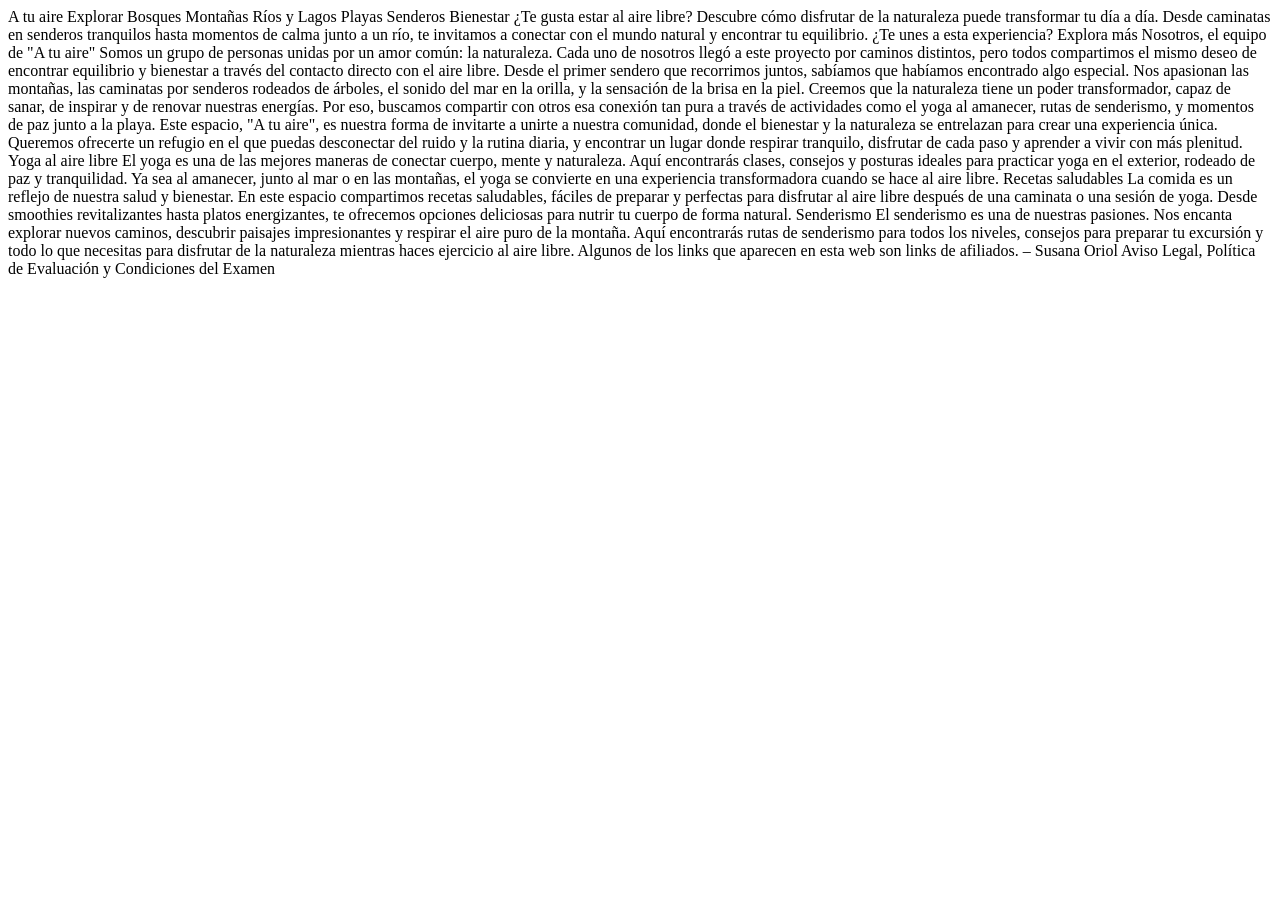
==== index_ZotovaEkaterina.html @ 94db8c84 "refactor: renombrar archivos HTML y CSS" ====
<!doctype html>
<html lang="en">
  <head>
    <meta charset="UTF-8" />
    <meta http-equiv="X-UA-Compatible" content="IE=edge" />
    <meta name="viewport" content="width=device-width, initial-scale=1.0" />
    <link rel="stylesheet" href="./style_ZotovaEkaterina.css" />
    <title>A tu aire</title>
  </head>

  <body>
    A tu aire Explorar Bosques Montañas Ríos y Lagos Playas Senderos Bienestar
    ¿Te gusta estar al aire libre? Descubre cómo disfrutar de la naturaleza
    puede transformar tu día a día. Desde caminatas en senderos tranquilos hasta
    momentos de calma junto a un río, te invitamos a conectar con el mundo
    natural y encontrar tu equilibrio. ¿Te unes a esta experiencia? Explora más
    Nosotros, el equipo de "A tu aire" Somos un grupo de personas unidas por un
    amor común: la naturaleza. Cada uno de nosotros llegó a este proyecto por
    caminos distintos, pero todos compartimos el mismo deseo de encontrar
    equilibrio y bienestar a través del contacto directo con el aire libre.
    Desde el primer sendero que recorrimos juntos, sabíamos que habíamos
    encontrado algo especial. Nos apasionan las montañas, las caminatas por
    senderos rodeados de árboles, el sonido del mar en la orilla, y la sensación
    de la brisa en la piel. Creemos que la naturaleza tiene un poder
    transformador, capaz de sanar, de inspirar y de renovar nuestras energías.
    Por eso, buscamos compartir con otros esa conexión tan pura a través de
    actividades como el yoga al amanecer, rutas de senderismo, y momentos de paz
    junto a la playa. Este espacio, "A tu aire", es nuestra forma de invitarte a
    unirte a nuestra comunidad, donde el bienestar y la naturaleza se entrelazan
    para crear una experiencia única. Queremos ofrecerte un refugio en el que
    puedas desconectar del ruido y la rutina diaria, y encontrar un lugar donde
    respirar tranquilo, disfrutar de cada paso y aprender a vivir con más
    plenitud. Yoga al aire libre El yoga es una de las mejores maneras de
    conectar cuerpo, mente y naturaleza. Aquí encontrarás clases, consejos y
    posturas ideales para practicar yoga en el exterior, rodeado de paz y
    tranquilidad. Ya sea al amanecer, junto al mar o en las montañas, el yoga se
    convierte en una experiencia transformadora cuando se hace al aire libre.
    Recetas saludables La comida es un reflejo de nuestra salud y bienestar. En
    este espacio compartimos recetas saludables, fáciles de preparar y perfectas
    para disfrutar al aire libre después de una caminata o una sesión de yoga.
    Desde smoothies revitalizantes hasta platos energizantes, te ofrecemos
    opciones deliciosas para nutrir tu cuerpo de forma natural. Senderismo El
    senderismo es una de nuestras pasiones. Nos encanta explorar nuevos caminos,
    descubrir paisajes impresionantes y respirar el aire puro de la montaña.
    Aquí encontrarás rutas de senderismo para todos los niveles, consejos para
    preparar tu excursión y todo lo que necesitas para disfrutar de la
    naturaleza mientras haces ejercicio al aire libre. Algunos de los links que
    aparecen en esta web son links de afiliados. – Susana Oriol Aviso Legal,
    Política de Evaluación y Condiciones del Examen
  </body>
</html>
---- style_ZotovaEkaterina.css ----
/*
gris: #4e4e4e;
lila: #503c53;
lila_claro: af87b5
rosa: #c49a8f;
*/
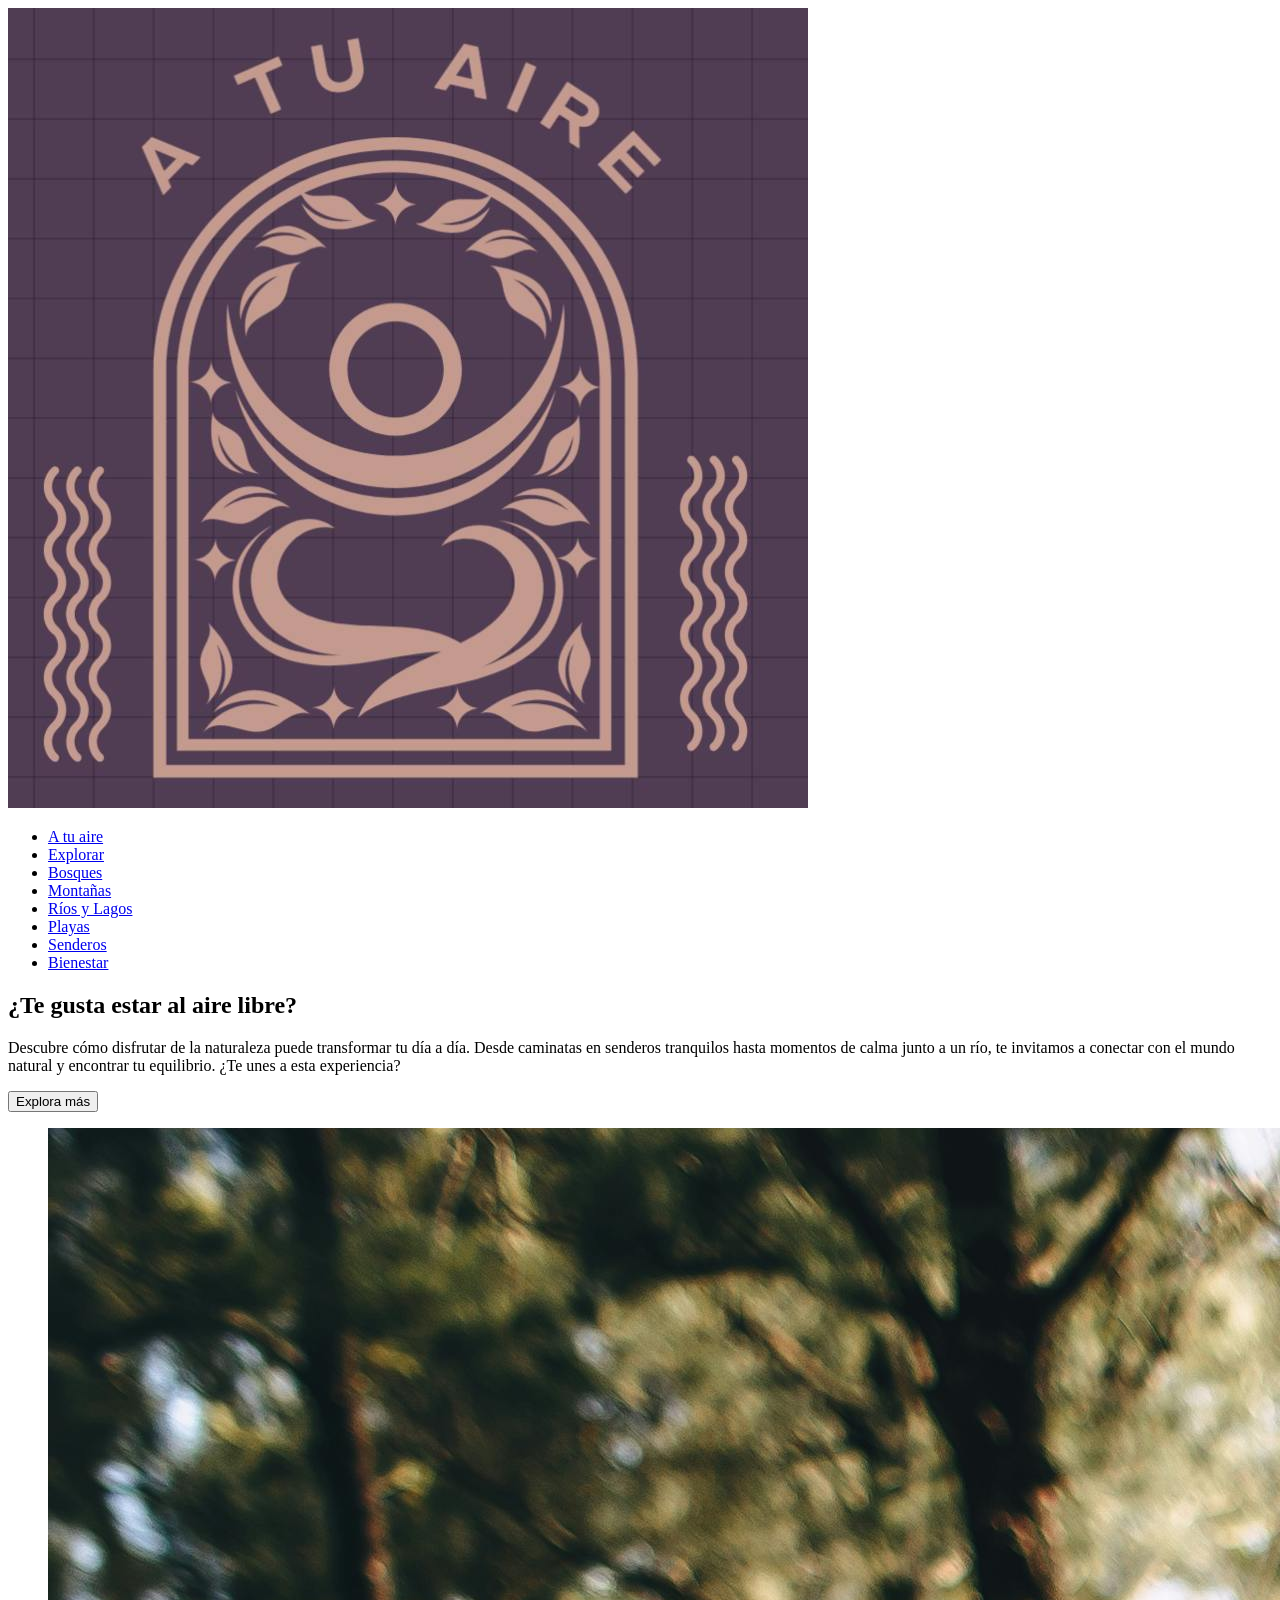
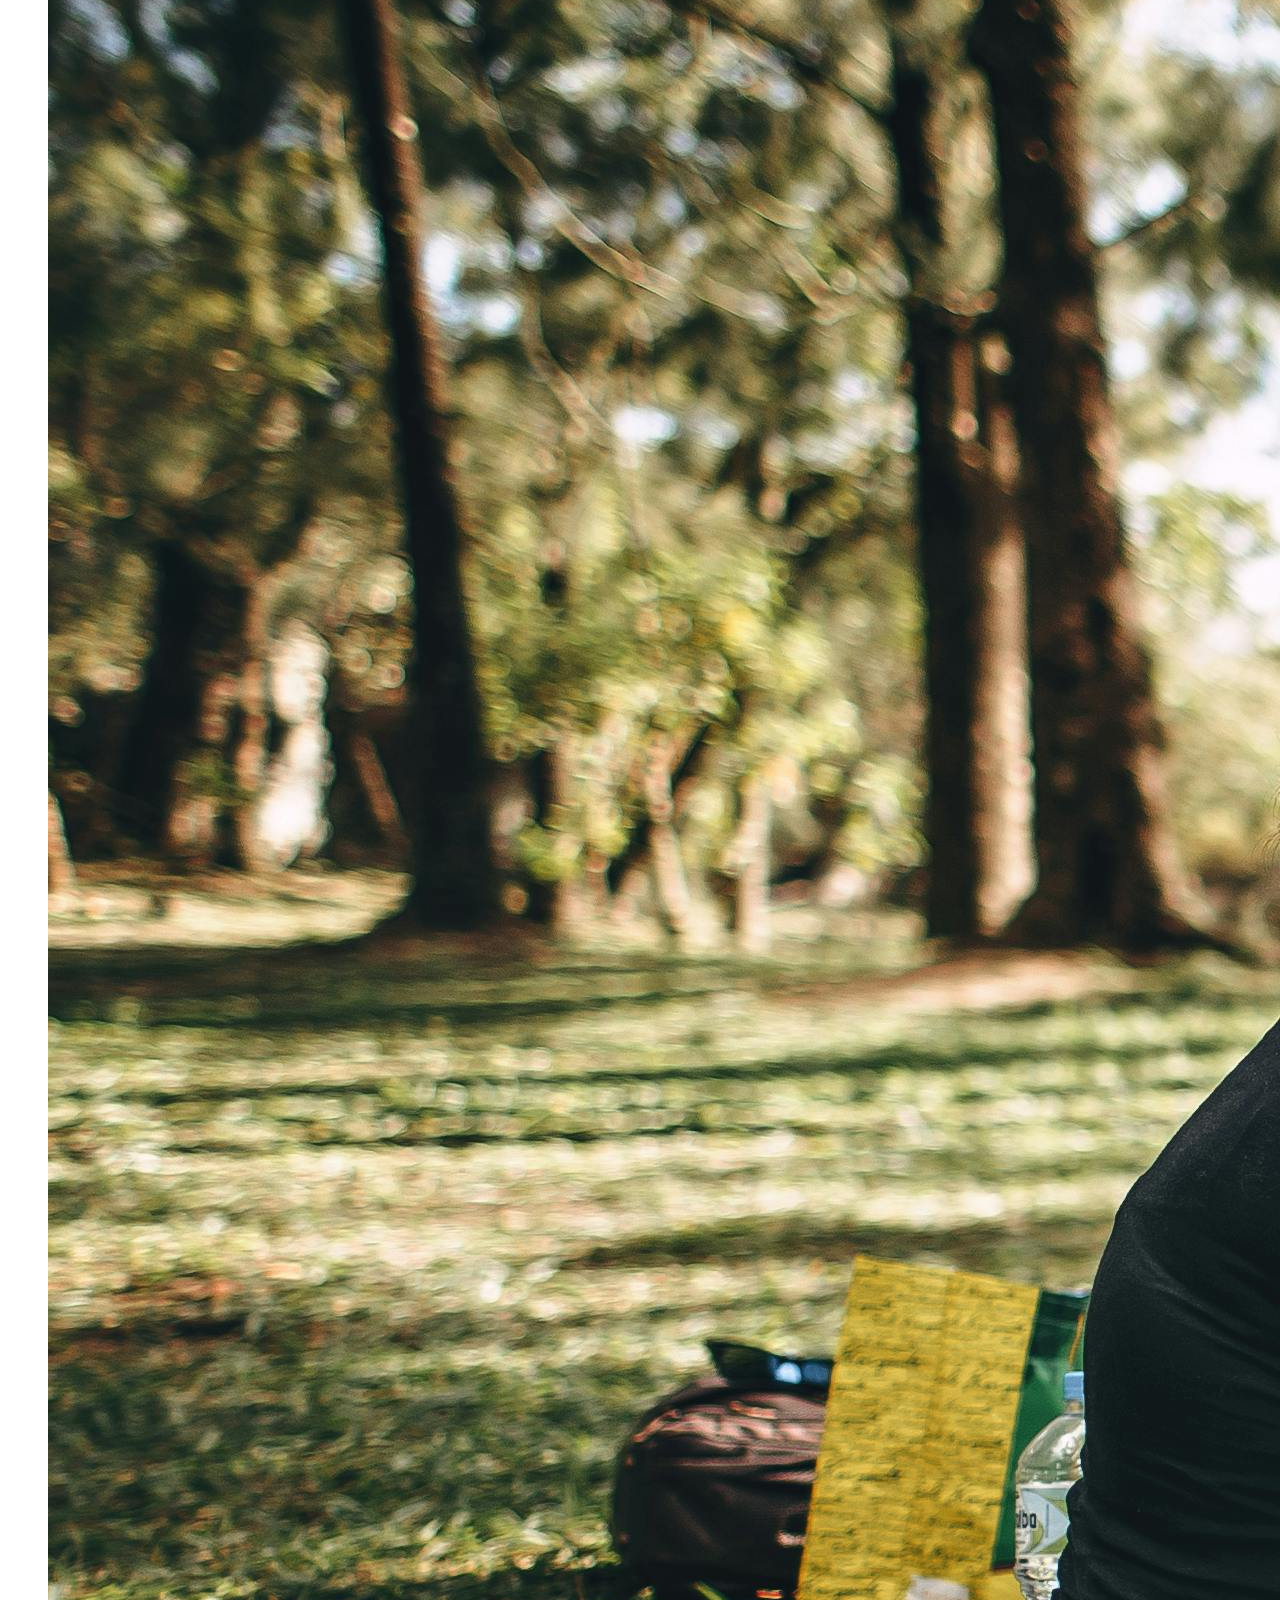
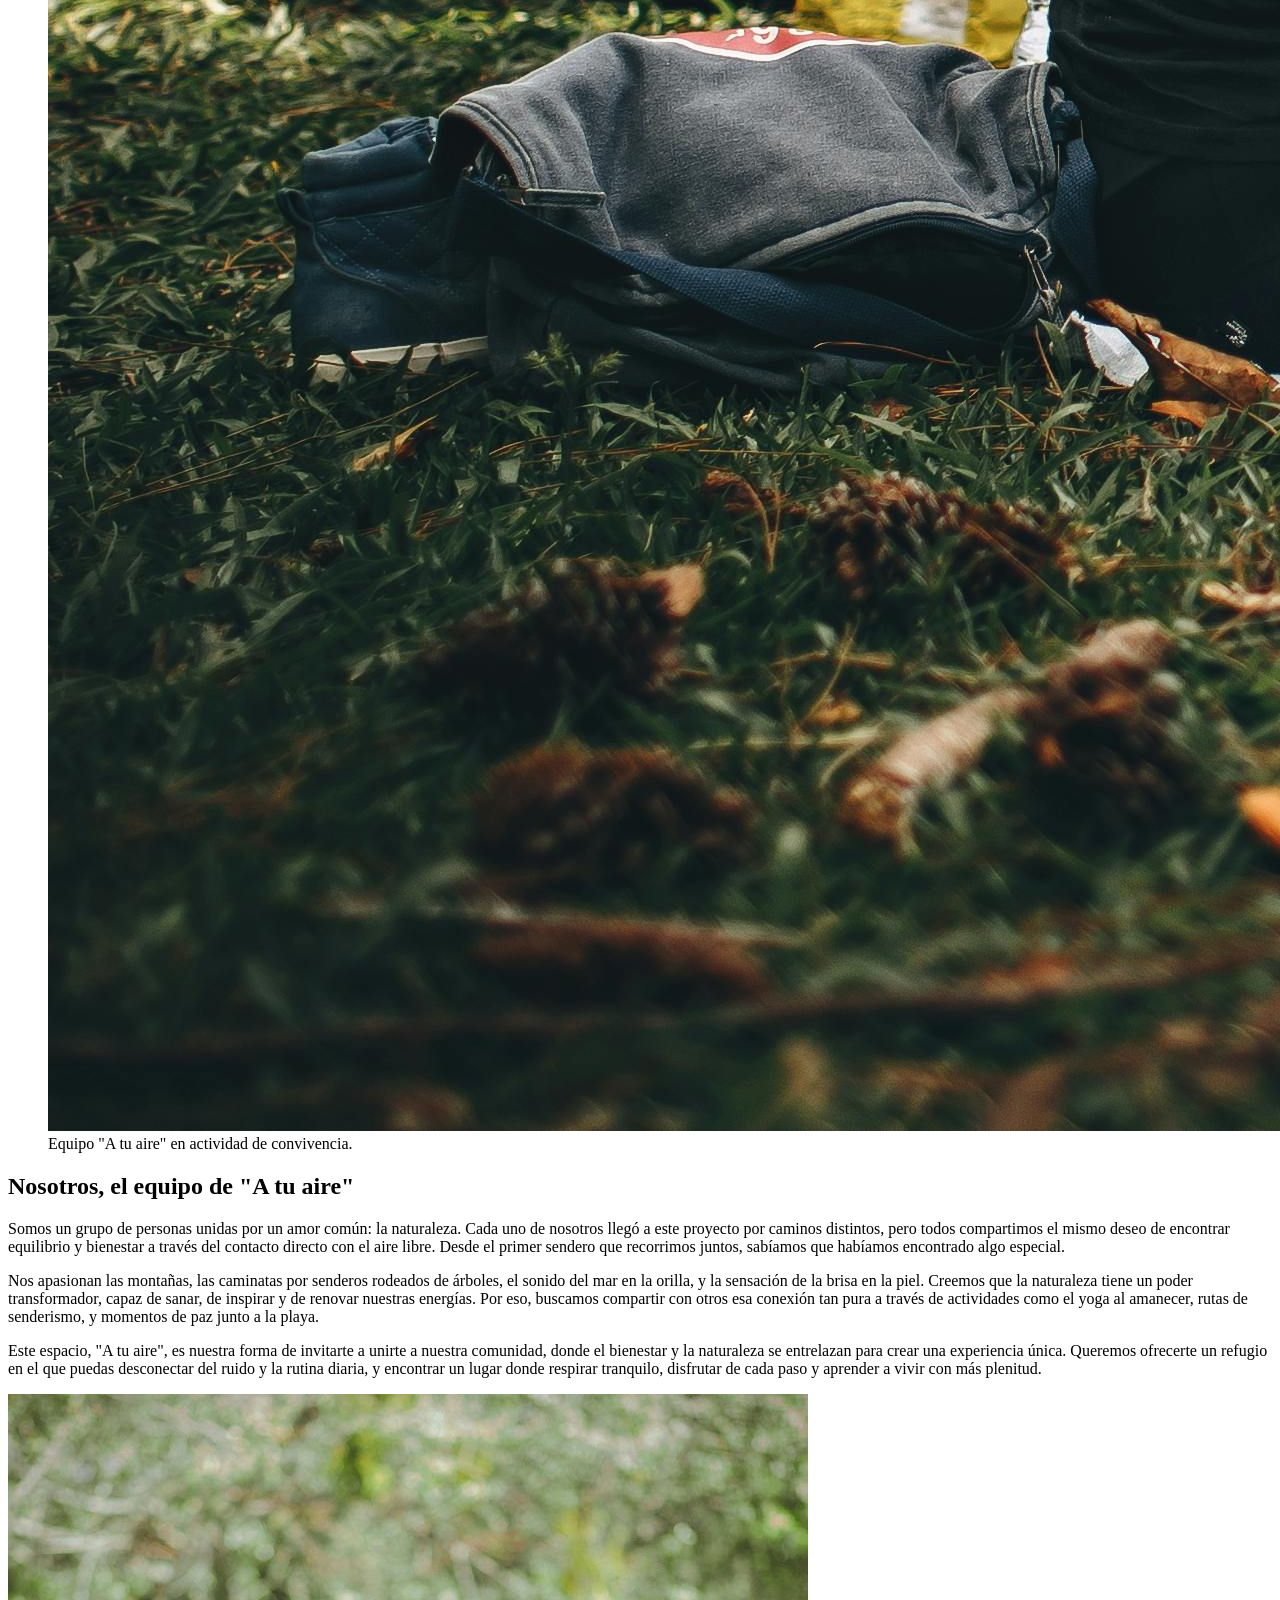
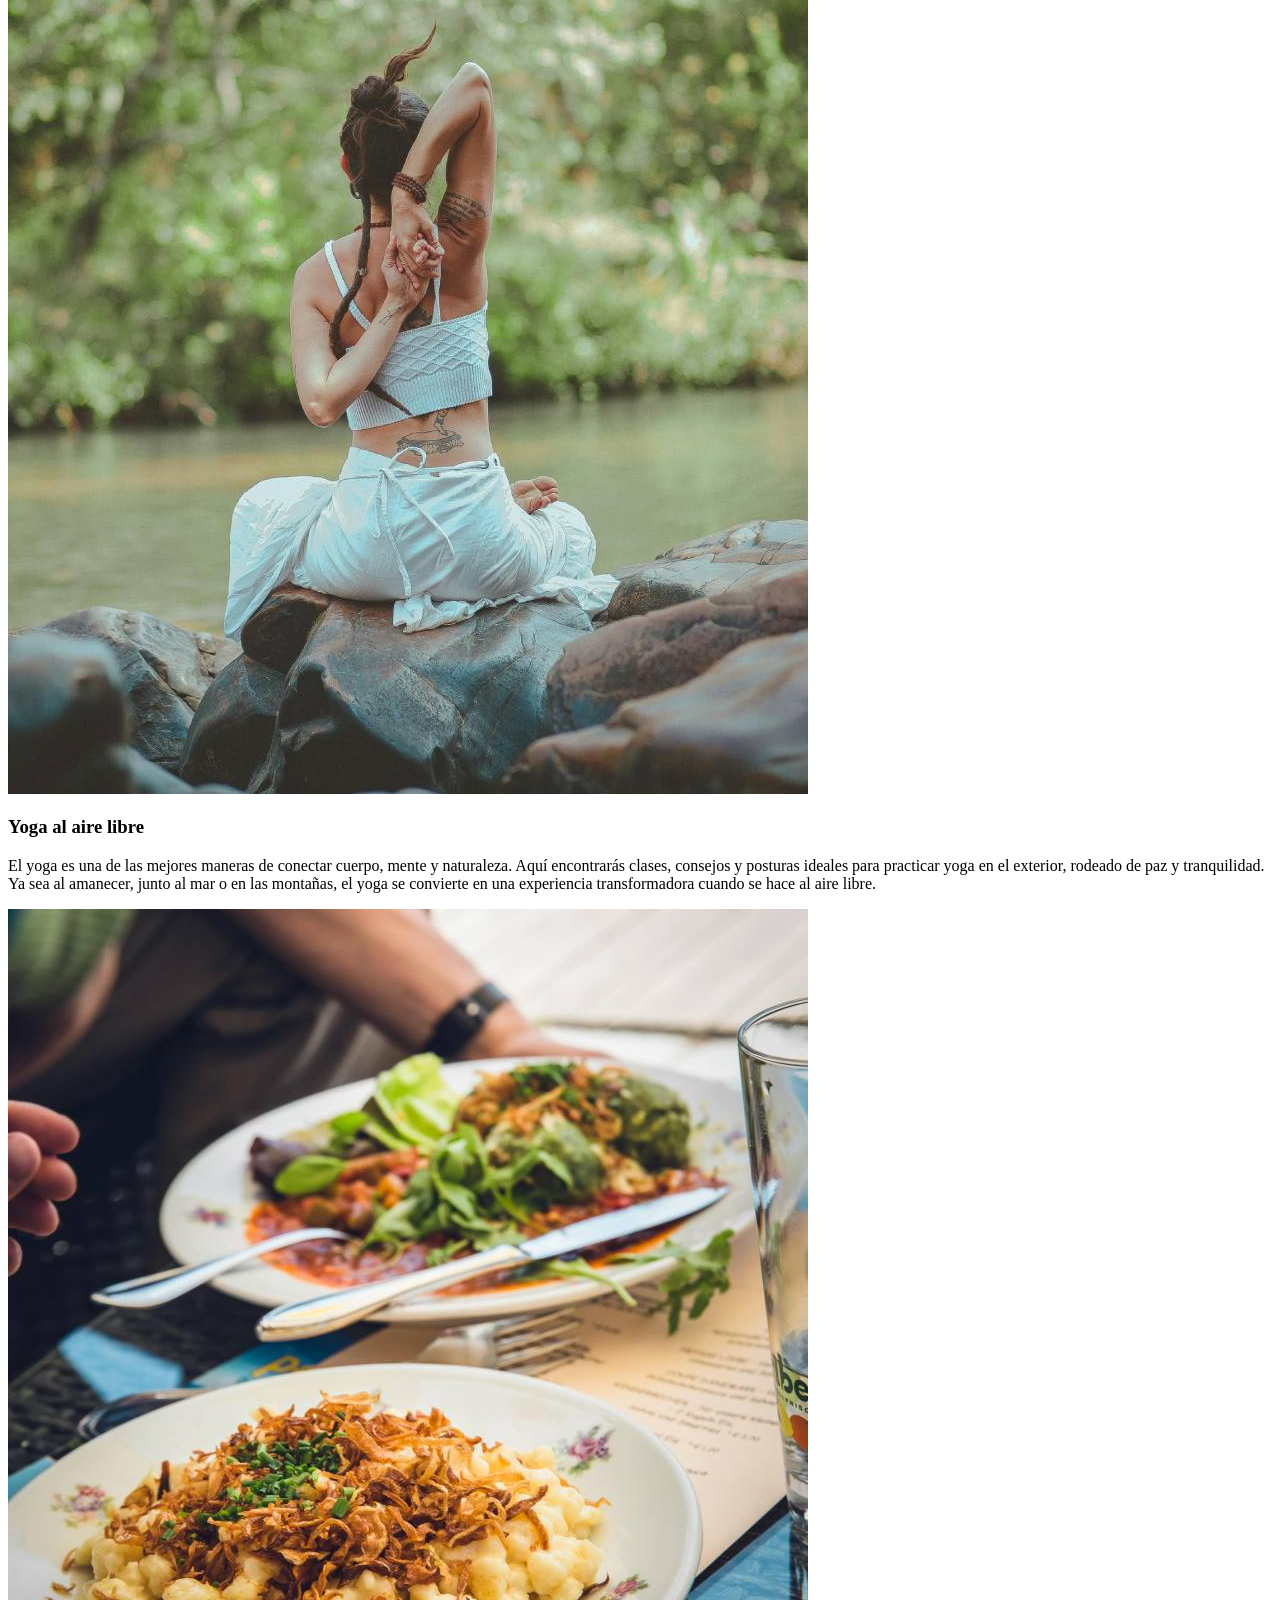
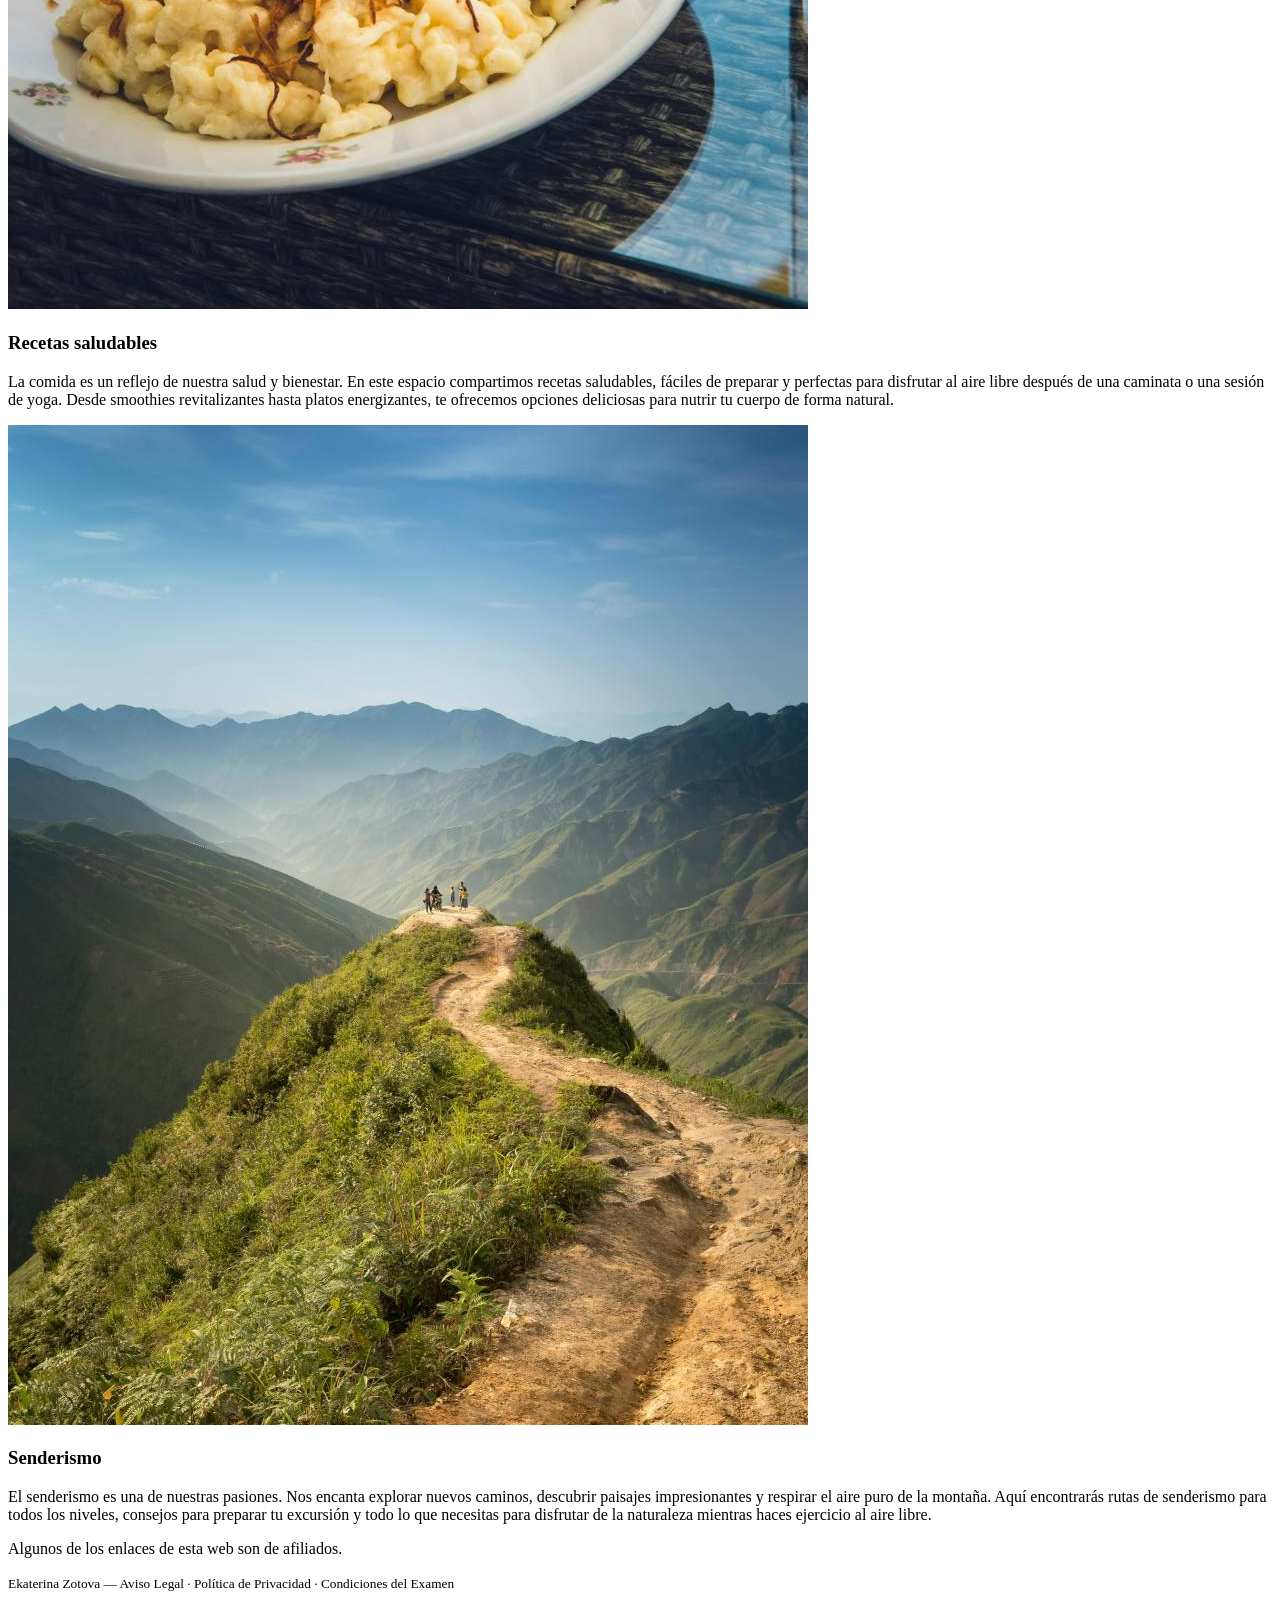
==== commit 9bf7cf77: "add: estructura semantica y accesible en html" ====
--- a/index_ZotovaEkaterina.html
+++ b/index_ZotovaEkaterina.html
@@ -1,5 +1,5 @@
 <!doctype html>
-<html lang="en">
+<html lang="es">
   <head>
     <meta charset="UTF-8" />
     <meta http-equiv="X-UA-Compatible" content="IE=edge" />
@@ -9,43 +9,125 @@
   </head>
 
   <body>
-    A tu aire Explorar Bosques Montañas Ríos y Lagos Playas Senderos Bienestar
-    ¿Te gusta estar al aire libre? Descubre cómo disfrutar de la naturaleza
-    puede transformar tu día a día. Desde caminatas en senderos tranquilos hasta
-    momentos de calma junto a un río, te invitamos a conectar con el mundo
-    natural y encontrar tu equilibrio. ¿Te unes a esta experiencia? Explora más
-    Nosotros, el equipo de "A tu aire" Somos un grupo de personas unidas por un
-    amor común: la naturaleza. Cada uno de nosotros llegó a este proyecto por
-    caminos distintos, pero todos compartimos el mismo deseo de encontrar
-    equilibrio y bienestar a través del contacto directo con el aire libre.
-    Desde el primer sendero que recorrimos juntos, sabíamos que habíamos
-    encontrado algo especial. Nos apasionan las montañas, las caminatas por
-    senderos rodeados de árboles, el sonido del mar en la orilla, y la sensación
-    de la brisa en la piel. Creemos que la naturaleza tiene un poder
-    transformador, capaz de sanar, de inspirar y de renovar nuestras energías.
-    Por eso, buscamos compartir con otros esa conexión tan pura a través de
-    actividades como el yoga al amanecer, rutas de senderismo, y momentos de paz
-    junto a la playa. Este espacio, "A tu aire", es nuestra forma de invitarte a
-    unirte a nuestra comunidad, donde el bienestar y la naturaleza se entrelazan
-    para crear una experiencia única. Queremos ofrecerte un refugio en el que
-    puedas desconectar del ruido y la rutina diaria, y encontrar un lugar donde
-    respirar tranquilo, disfrutar de cada paso y aprender a vivir con más
-    plenitud. Yoga al aire libre El yoga es una de las mejores maneras de
-    conectar cuerpo, mente y naturaleza. Aquí encontrarás clases, consejos y
-    posturas ideales para practicar yoga en el exterior, rodeado de paz y
-    tranquilidad. Ya sea al amanecer, junto al mar o en las montañas, el yoga se
-    convierte en una experiencia transformadora cuando se hace al aire libre.
-    Recetas saludables La comida es un reflejo de nuestra salud y bienestar. En
-    este espacio compartimos recetas saludables, fáciles de preparar y perfectas
-    para disfrutar al aire libre después de una caminata o una sesión de yoga.
-    Desde smoothies revitalizantes hasta platos energizantes, te ofrecemos
-    opciones deliciosas para nutrir tu cuerpo de forma natural. Senderismo El
-    senderismo es una de nuestras pasiones. Nos encanta explorar nuevos caminos,
-    descubrir paisajes impresionantes y respirar el aire puro de la montaña.
-    Aquí encontrarás rutas de senderismo para todos los niveles, consejos para
-    preparar tu excursión y todo lo que necesitas para disfrutar de la
-    naturaleza mientras haces ejercicio al aire libre. Algunos de los links que
-    aparecen en esta web son links de afiliados. – Susana Oriol Aviso Legal,
-    Política de Evaluación y Condiciones del Examen
+    <header>
+      <img src="./imagenes/logo.jpg" alt="Logo A tu aire" aria-label="Logo" />
+      <nav>
+        <ul>
+          <li><a href="#atuaire">A tu aire</a></li>
+          <li><a href="#explorar">Explorar</a></li>
+          <li><a href="#bosques">Bosques</a></li>
+          <li><a href="#montañas">Montañas</a></li>
+          <li><a href="#riosylagos">Ríos y Lagos</a></li>
+          <li><a href="#playas">Playas</a></li>
+          <li><a href="#senderos">Senderos</a></li>
+          <li><a href="#bienestar">Bienestar</a></li>
+        </ul>
+      </nav>
+    </header>
+    <main>
+      <section>
+        <h1>¿Te gusta estar al aire libre?</h1>
+        <p>
+          Descubre cómo disfrutar de la naturaleza puede transformar tu día a
+          día. Desde caminatas en senderos tranquilos hasta momentos de calma
+          junto a un río, te invitamos a conectar con el mundo natural y
+          encontrar tu equilibrio. ¿Te unes a esta experiencia?
+        </p>
+        <button type="button">Explora más</button>
+      </section>
+      <section id="sobre-nosotros">
+        <figure>
+          <img
+            src="./imagenes/nosotros.jpg"
+            alt="Equipo haciendo picnic al aire libre"
+          />
+          <figcaption>
+            Equipo "A tu aire" en actividad de convivencia.
+          </figcaption>
+        </figure>
+        <h2>Nosotros, el equipo de "A tu aire"</h2>
+        <p>
+          Somos un grupo de personas unidas por un amor común: la naturaleza.
+          Cada uno de nosotros llegó a este proyecto por caminos distintos, pero
+          todos compartimos el mismo deseo de encontrar equilibrio y bienestar a
+          través del contacto directo con el aire libre. Desde el primer sendero
+          que recorrimos juntos, sabíamos que habíamos encontrado algo especial.
+        </p>
+        <p>
+          Nos apasionan las montañas, las caminatas por senderos rodeados de
+          árboles, el sonido del mar en la orilla, y la sensación de la brisa en
+          la piel. Creemos que la naturaleza tiene un poder transformador, capaz
+          de sanar, de inspirar y de renovar nuestras energías. Por eso,
+          buscamos compartir con otros esa conexión tan pura a través de
+          actividades como el yoga al amanecer, rutas de senderismo, y momentos
+          de paz junto a la playa.
+        </p>
+        <p>
+          Este espacio, "A tu aire", es nuestra forma de invitarte a unirte a
+          nuestra comunidad, donde el bienestar y la naturaleza se entrelazan
+          para crear una experiencia única. Queremos ofrecerte un refugio en el
+          que puedas desconectar del ruido y la rutina diaria, y encontrar un
+          lugar donde respirar tranquilo, disfrutar de cada paso y aprender a
+          vivir con más plenitud.
+        </p>
+      </section>
+      <section id="actividades">
+        <article>
+          <img
+            src="./imagenes/yoga.jpg"
+            alt="Chica en el traje de yoga planco haciendo yoga santada en la pierda cerca del rio en el bosque "
+          />
+          <h3>Yoga al aire libre</h3>
+          <p>
+            El yoga es una de las mejores maneras de conectar cuerpo, mente y
+            naturaleza. Aquí encontrarás clases, consejos y posturas ideales
+            para practicar yoga en el exterior, rodeado de paz y tranquilidad.
+            Ya sea al amanecer, junto al mar o en las montañas, el yoga se
+            convierte en una experiencia transformadora cuando se hace al aire
+            libre.
+          </p>
+        </article>
+        <article>
+          <img
+            src="./imagenes/receta.jpg"
+            alt="Dos platos con la comida saludable"
+          />
+          <h3>Recetas saludables</h3>
+          <p>
+            La comida es un reflejo de nuestra salud y bienestar. En este
+            espacio compartimos recetas saludables, fáciles de preparar y
+            perfectas para disfrutar al aire libre después de una caminata o una
+            sesión de yoga. Desde smoothies revitalizantes hasta platos
+            energizantes, te ofrecemos opciones deliciosas para nutrir tu cuerpo
+            de forma natural.
+          </p>
+        </article>
+        <article>
+          <img
+            src="./imagenes/senderismo.jpg"
+            alt="Camino de senderismo entre las montanas verdes"
+          />
+          <h3>Senderismo</h3>
+          <p>
+            El senderismo es una de nuestras pasiones. Nos encanta explorar
+            nuevos caminos, descubrir paisajes impresionantes y respirar el aire
+            puro de la montaña. Aquí encontrarás rutas de senderismo para todos
+            los niveles, consejos para preparar tu excursión y todo lo que
+            necesitas para disfrutar de la naturaleza mientras haces ejercicio
+            al aire libre.
+          </p>
+        </article>
+      </section>
+    </main>
+
+    <footer>
+      <p>Algunos de los enlaces de esta web son de afiliados.</p>
+      <p>
+        <small>
+          Ekaterina Zotova — Aviso Legal · Política de Privacidad · Condiciones
+          del Examen
+        </small>
+      </p>
+    </footer>
   </body>
 </html>
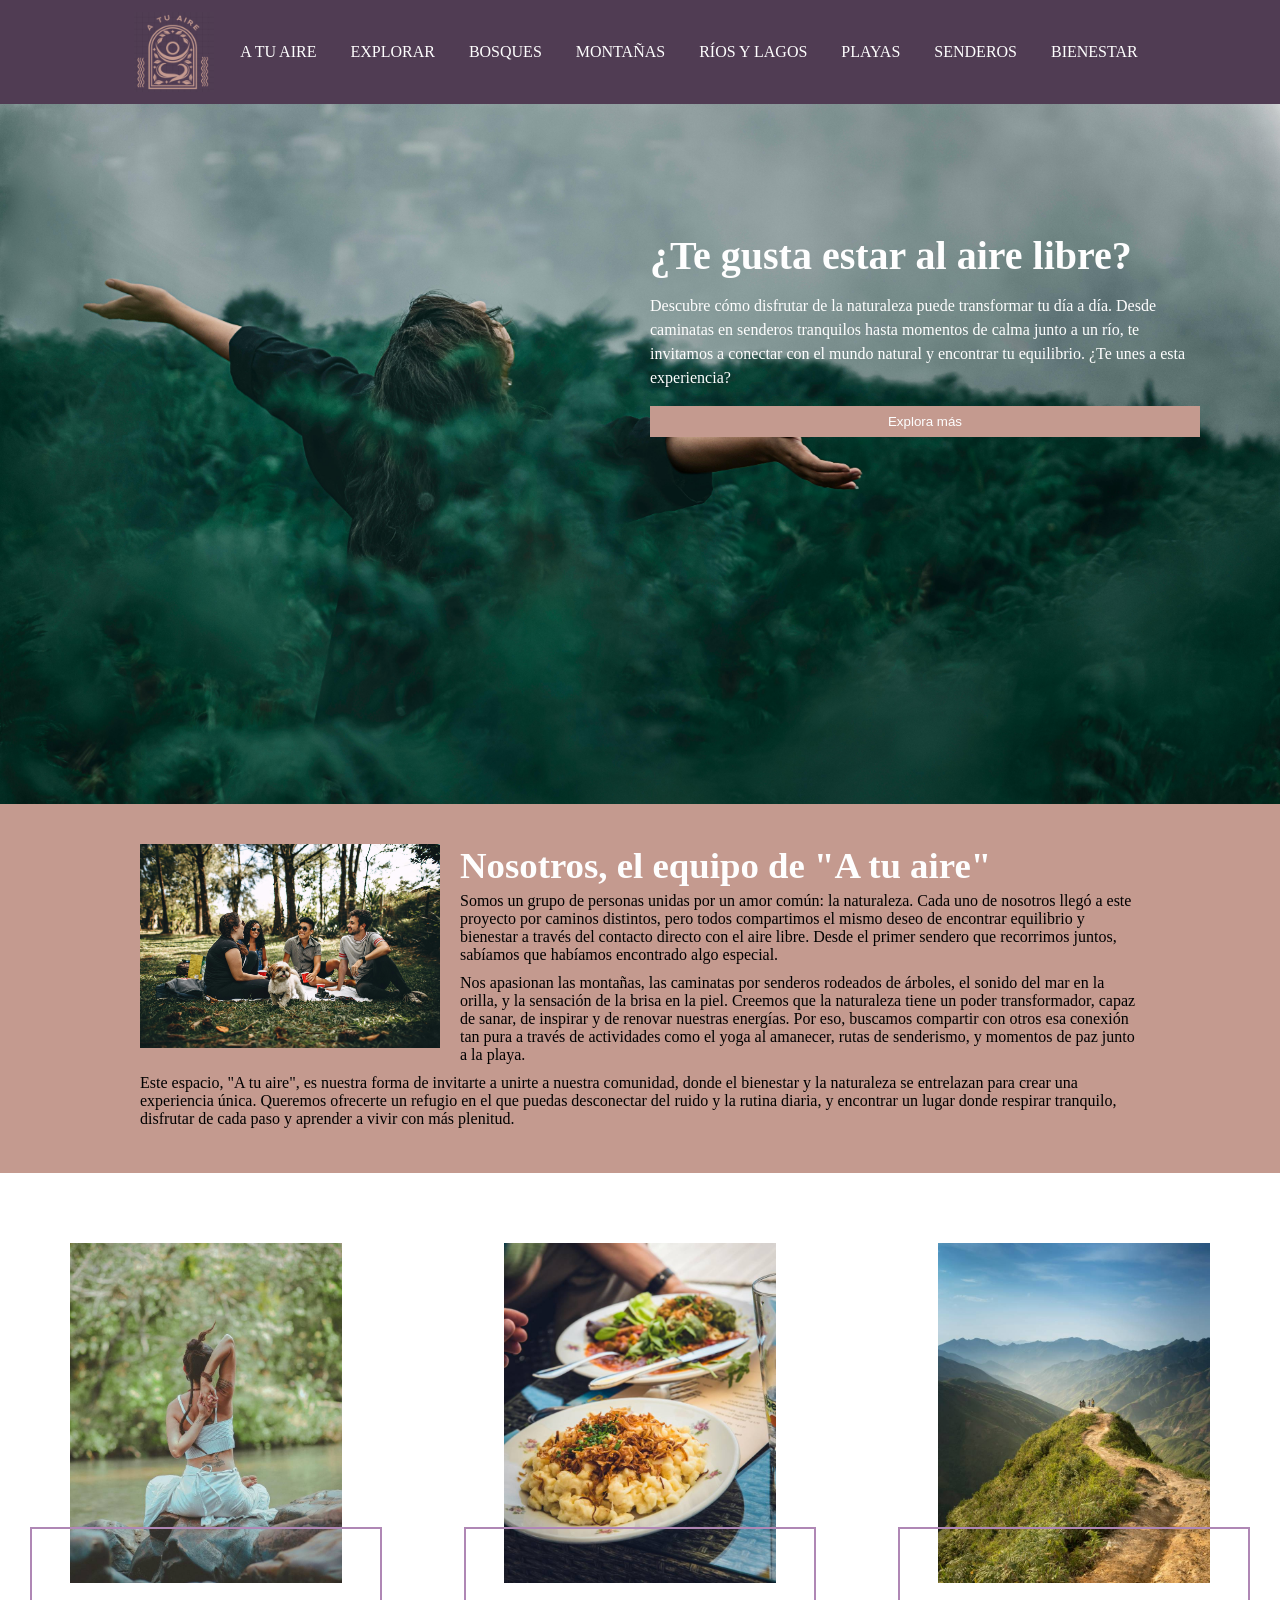
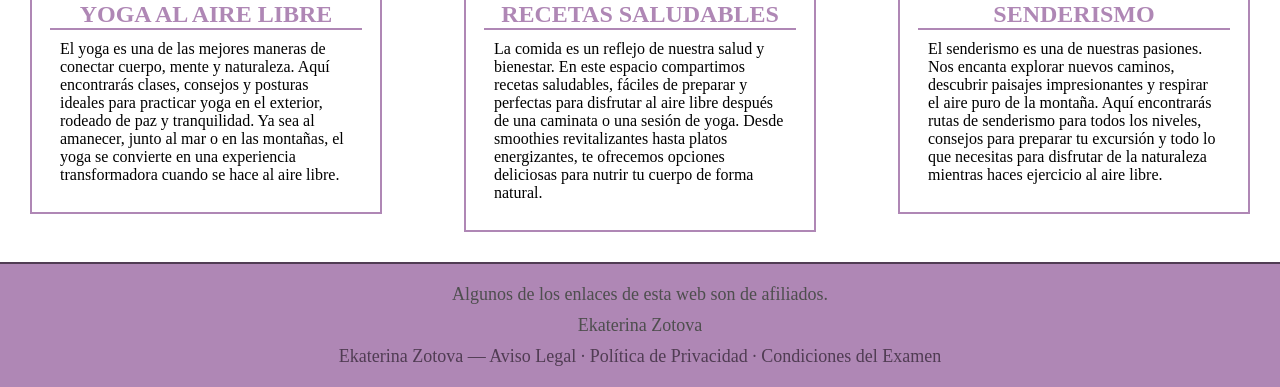
==== commit ef30b2ee: "add: anadir estilos al css" ====
--- a/index_ZotovaEkaterina.html
+++ b/index_ZotovaEkaterina.html
@@ -1,133 +1,134 @@
 <!doctype html>
 <html lang="es">
-  <head>
+
+<head>
     <meta charset="UTF-8" />
     <meta http-equiv="X-UA-Compatible" content="IE=edge" />
     <meta name="viewport" content="width=device-width, initial-scale=1.0" />
     <link rel="stylesheet" href="./style_ZotovaEkaterina.css" />
     <title>A tu aire</title>
-  </head>
+</head>
 
-  <body>
+<body>
     <header>
-      <img src="./imagenes/logo.jpg" alt="Logo A tu aire" aria-label="Logo" />
-      <nav>
-        <ul>
-          <li><a href="#atuaire">A tu aire</a></li>
-          <li><a href="#explorar">Explorar</a></li>
-          <li><a href="#bosques">Bosques</a></li>
-          <li><a href="#montañas">Montañas</a></li>
-          <li><a href="#riosylagos">Ríos y Lagos</a></li>
-          <li><a href="#playas">Playas</a></li>
-          <li><a href="#senderos">Senderos</a></li>
-          <li><a href="#bienestar">Bienestar</a></li>
-        </ul>
-      </nav>
+        <img src="./imagenes/logo.jpg" alt="Logo A tu aire" id="logo" />
+        <nav>
+            <ul class="nav-links">
+                <li><a href="#atuaire">A tu aire</a></li>
+                <li><a href="#explorar">Explorar</a></li>
+                <li><a href="#bosques">Bosques</a></li>
+                <li><a href="#montañas">Montañas</a></li>
+                <li><a href="#riosylagos">Ríos y Lagos</a></li>
+                <li><a href="#playas">Playas</a></li>
+                <li><a href="#senderos">Senderos</a></li>
+                <li><a href="#bienestar">Bienestar</a></li>
+            </ul>
+        </nav>
     </header>
     <main>
-      <section>
-        <h1>¿Te gusta estar al aire libre?</h1>
-        <p>
-          Descubre cómo disfrutar de la naturaleza puede transformar tu día a
-          día. Desde caminatas en senderos tranquilos hasta momentos de calma
-          junto a un río, te invitamos a conectar con el mundo natural y
-          encontrar tu equilibrio. ¿Te unes a esta experiencia?
-        </p>
-        <button type="button">Explora más</button>
-      </section>
-      <section id="sobre-nosotros">
-        <figure>
-          <img
-            src="./imagenes/nosotros.jpg"
-            alt="Equipo haciendo picnic al aire libre"
-          />
-          <figcaption>
-            Equipo "A tu aire" en actividad de convivencia.
-          </figcaption>
-        </figure>
-        <h2>Nosotros, el equipo de "A tu aire"</h2>
-        <p>
-          Somos un grupo de personas unidas por un amor común: la naturaleza.
-          Cada uno de nosotros llegó a este proyecto por caminos distintos, pero
-          todos compartimos el mismo deseo de encontrar equilibrio y bienestar a
-          través del contacto directo con el aire libre. Desde el primer sendero
-          que recorrimos juntos, sabíamos que habíamos encontrado algo especial.
-        </p>
-        <p>
-          Nos apasionan las montañas, las caminatas por senderos rodeados de
-          árboles, el sonido del mar en la orilla, y la sensación de la brisa en
-          la piel. Creemos que la naturaleza tiene un poder transformador, capaz
-          de sanar, de inspirar y de renovar nuestras energías. Por eso,
-          buscamos compartir con otros esa conexión tan pura a través de
-          actividades como el yoga al amanecer, rutas de senderismo, y momentos
-          de paz junto a la playa.
-        </p>
-        <p>
-          Este espacio, "A tu aire", es nuestra forma de invitarte a unirte a
-          nuestra comunidad, donde el bienestar y la naturaleza se entrelazan
-          para crear una experiencia única. Queremos ofrecerte un refugio en el
-          que puedas desconectar del ruido y la rutina diaria, y encontrar un
-          lugar donde respirar tranquilo, disfrutar de cada paso y aprender a
-          vivir con más plenitud.
-        </p>
-      </section>
-      <section id="actividades">
-        <article>
-          <img
-            src="./imagenes/yoga.jpg"
-            alt="Chica en el traje de yoga planco haciendo yoga santada en la pierda cerca del rio en el bosque "
-          />
-          <h3>Yoga al aire libre</h3>
-          <p>
-            El yoga es una de las mejores maneras de conectar cuerpo, mente y
-            naturaleza. Aquí encontrarás clases, consejos y posturas ideales
-            para practicar yoga en el exterior, rodeado de paz y tranquilidad.
-            Ya sea al amanecer, junto al mar o en las montañas, el yoga se
-            convierte en una experiencia transformadora cuando se hace al aire
-            libre.
-          </p>
-        </article>
-        <article>
-          <img
-            src="./imagenes/receta.jpg"
-            alt="Dos platos con la comida saludable"
-          />
-          <h3>Recetas saludables</h3>
-          <p>
-            La comida es un reflejo de nuestra salud y bienestar. En este
-            espacio compartimos recetas saludables, fáciles de preparar y
-            perfectas para disfrutar al aire libre después de una caminata o una
-            sesión de yoga. Desde smoothies revitalizantes hasta platos
-            energizantes, te ofrecemos opciones deliciosas para nutrir tu cuerpo
-            de forma natural.
-          </p>
-        </article>
-        <article>
-          <img
-            src="./imagenes/senderismo.jpg"
-            alt="Camino de senderismo entre las montanas verdes"
-          />
-          <h3>Senderismo</h3>
-          <p>
-            El senderismo es una de nuestras pasiones. Nos encanta explorar
-            nuevos caminos, descubrir paisajes impresionantes y respirar el aire
-            puro de la montaña. Aquí encontrarás rutas de senderismo para todos
-            los niveles, consejos para preparar tu excursión y todo lo que
-            necesitas para disfrutar de la naturaleza mientras haces ejercicio
-            al aire libre.
-          </p>
-        </article>
-      </section>
+        <section id="banner">
+            <h1>¿Te gusta estar al aire libre?</h1>
+            <p>
+                Descubre cómo disfrutar de la naturaleza puede transformar tu día a
+                día. Desde caminatas en senderos tranquilos hasta momentos de calma
+                junto a un río, te invitamos a conectar con el mundo natural y
+                encontrar tu equilibrio. ¿Te unes a esta experiencia?
+            </p>
+            <button type="button">Explora más</button>
+        </section>
+        <section id="sobre-nosotros">
+            <div class="nosotros-container">
+                <figure class="foto-nosotros">
+                    <img id="nosotros" src="./imagenes/nosotros.jpg" alt="Equipo haciendo picnic al aire libre" />
+                </figure>
+                <h2>Nosotros, el equipo de "A tu aire"</h2>
+                <p>
+                    Somos un grupo de personas unidas por un amor común: la naturaleza.
+                    Cada uno de nosotros llegó a este proyecto por caminos distintos,
+                    pero todos compartimos el mismo deseo de encontrar equilibrio y
+                    bienestar a través del contacto directo con el aire libre. Desde el
+                    primer sendero que recorrimos juntos, sabíamos que habíamos
+                    encontrado algo especial.
+                </p>
+                <p>
+                    Nos apasionan las montañas, las caminatas por senderos rodeados de
+                    árboles, el sonido del mar en la orilla, y la sensación de la brisa
+                    en la piel. Creemos que la naturaleza tiene un poder transformador,
+                    capaz de sanar, de inspirar y de renovar nuestras energías. Por eso,
+                    buscamos compartir con otros esa conexión tan pura a través de
+                    actividades como el yoga al amanecer, rutas de senderismo, y
+                    momentos de paz junto a la playa.
+                </p>
+                <p>
+                    Este espacio, "A tu aire", es nuestra forma de invitarte a unirte a
+                    nuestra comunidad, donde el bienestar y la naturaleza se entrelazan
+                    para crear una experiencia única. Queremos ofrecerte un refugio en
+                    el que puedas desconectar del ruido y la rutina diaria, y encontrar
+                    un lugar donde respirar tranquilo, disfrutar de cada paso y aprender
+                    a vivir con más plenitud.
+                </p>
+            </div>
+        </section>
+        <section id="actividades">
+            <article>
+                <img src="./imagenes/yoga.jpg"
+                    alt="Chica en el traje de yoga planco haciendo yoga santada en la pierda cerca del rio en el bosque " />
+
+                <div class="article-line">
+                    <h3>Yoga al aire libre</h3>
+                    <p>
+                        El yoga es una de las mejores maneras de conectar cuerpo, mente y
+                        naturaleza. Aquí encontrarás clases, consejos y posturas ideales
+                        para practicar yoga en el exterior, rodeado de paz y tranquilidad.
+                        Ya sea al amanecer, junto al mar o en las montañas, el yoga se
+                        convierte en una experiencia transformadora cuando se hace al aire
+                        libre.
+                    </p>
+                </div>
+            </article>
+            <article>
+                <img src="./imagenes/receta.jpg" alt="Dos platos con la comida saludable" />
+                <div class="article-line">
+                    <h3>Recetas saludables</h3>
+                    <p>
+                        La comida es un reflejo de nuestra salud y bienestar. En este
+                        espacio compartimos recetas saludables, fáciles de preparar y
+                        perfectas para disfrutar al aire libre después de una caminata o
+                        una sesión de yoga. Desde smoothies revitalizantes hasta platos
+                        energizantes, te ofrecemos opciones deliciosas para nutrir tu
+                        cuerpo de forma natural.
+                    </p>
+                </div>
+            </article>
+            <article>
+                <img src="./imagenes/senderismo.jpg" alt="Camino de senderismo entre las montanas verdes" />
+                <div class="article-line">
+                    <h3>Senderismo</h3>
+                    <p>
+                        El senderismo es una de nuestras pasiones. Nos encanta explorar
+                        nuevos caminos, descubrir paisajes impresionantes y respirar el
+                        aire puro de la montaña. Aquí encontrarás rutas de senderismo para
+                        todos los niveles, consejos para preparar tu excursión y todo lo
+                        que necesitas para disfrutar de la naturaleza mientras haces
+                        ejercicio al aire libre.
+                    </p>
+                </div>
+            </article>
+        </section>
     </main>
 
     <footer>
-      <p>Algunos de los enlaces de esta web son de afiliados.</p>
-      <p>
-        <small>
-          Ekaterina Zotova — Aviso Legal · Política de Privacidad · Condiciones
-          del Examen
-        </small>
-      </p>
+        <p>Algunos de los enlaces de esta web son de afiliados.</p>
+        <p>
+            <a href="https://github.com/zookatt/HTML-CSS-Repaso">Ekaterina Zotova</a>
+        </p>
+        <p>
+            <small>
+                Ekaterina Zotova — Aviso Legal · Política de Privacidad · Condiciones
+                del Examen
+            </small>
+        </p>
     </footer>
-  </body>
-</html>
+</body>
+
+</html>
--- a/style_ZotovaEkaterina.css
+++ b/style_ZotovaEkaterina.css
@@ -1,6 +1,210 @@
 /*
 gris: #4e4e4e;
 lila: #503c53;
-lila_claro: af87b5
+lila_claro: #af87b5
 rosa: #c49a8f;
+
 */
+*,
+*::before,
+*::after {
+  box-sizing: border-box;
+  margin: 0;
+  padding: 0;
+}
+
+:root {
+  /* Colors */
+  --color-gris: #4e4e4e;
+  --color-lila: #503c53;
+  --color-blanco: #fefefe;
+  --color-lila-claro: #af87b5;
+  --color-rosa: #c49a8f;
+}
+
+/* HEADER */
+#logo {
+  width: 80px;
+}
+header {
+  display: flex;
+  gap: 18px;
+  justify-content: center;
+  align-items: center;
+  position: relative;
+  z-index: 10;
+  background-color: var(--color-lila);
+  padding: 12px;
+}
+.nav-links {
+  display: flex;
+  gap: 18px;
+}
+.nav-links li {
+  list-style: none;
+  padding: 8px;
+}
+.nav-links li a {
+  text-decoration: none;
+  color: var(--color-blanco);
+  text-transform: uppercase;
+  cursor: pointer;
+}
+
+.nav-links li:hover {
+  background-color: var(--color-rosa);
+  border-radius: 10px;
+}
+/* BANNER */
+#banner {
+  background-image: url("./imagenes/paisaje.jpg");
+  background-size: cover;
+  background-position: start;
+  background-repeat: no-repeat;
+
+  min-height: 700px; /* o 100vh si lo quieres a pantalla completa */
+  padding: 60px;
+
+  display: flex;
+  flex-direction: column;
+  justify-content: flex-start; /* centra verticalmente */
+  align-items: flex-end;
+  gap: 16px;
+  padding: 80px;
+  color: var(--color-blanco);
+}
+
+#banner h1,
+#banner p,
+#banner button {
+  width: 550px;
+
+  align-items: start;
+}
+
+#banner h1 {
+  font-size: 2.5rem;
+  line-height: 1.1;
+  text-align: left;
+  margin-top: 50px;
+}
+
+#banner p {
+  line-height: 1.5;
+  text-align: left;
+}
+
+#banner button {
+  border: none;
+  background-color: var(--color-rosa);
+  color: var(--color-blanco);
+  cursor: pointer;
+  padding: 8px 10px;
+}
+
+#banner button:hover {
+  background-color: var(--color-gris);
+}
+/* NOSOTROS */
+#sobre-nosotros {
+  background-color: var(--color-rosa);
+  padding: 40px 40px;
+}
+
+h2 {
+  color: var(--color-blanco);
+
+  font-size: 2.3rem;
+}
+
+#nosotros {
+  width: 300px;
+  height: auto;
+}
+
+.nosotros-container {
+  max-width: 1000px;
+  margin: 0 auto;
+}
+.nosotros-container p {
+  padding: 5px 0;
+}
+
+.foto-nosotros {
+  float: left;
+  width: 300px;
+  margin: 0 20px 20px 0;
+}
+
+.foto-nosotros img {
+  width: 100%;
+  display: block;
+}
+
+/* ACTIVIDADES */
+
+#actividades img {
+  width: 600px;
+  max-width: 100%;
+  height: auto;
+  padding: 40px;
+}
+h3 {
+  color: var(--color-lila-claro);
+  font-size: 1.5rem;
+  text-transform: uppercase;
+  cursor: pointer;
+}
+
+h3:hover {
+  color: var(--color-lila);
+}
+#actividades {
+  display: flex;
+  justify-content: space-between;
+  margin: 20px;
+}
+
+#actividades article {
+  text-align: center;
+  padding: 10px;
+  width: 30%;
+}
+.article-line {
+  margin-top: -100px;
+  border: 2px solid var(--color-lila-claro);
+  padding: 72px 18px 18px;
+  position: relative;
+}
+
+#actividades article p {
+  border-top: 2px solid var(--color-lila-claro);
+  text-align: start;
+  width: 100%;
+  padding: 10px;
+}
+
+/* FOOTER */
+footer {
+  border-top: 2px solid var(--color-lila);
+  background-color: var(--color-lila-claro);
+  display: flex;
+  flex-direction: column;
+  padding: 20px;
+  align-items: center;
+  gap: 10px;
+}
+
+footer p {
+  color: var(--color-gris);
+  font-size: 18px;
+}
+footer p a {
+  color: var(--color-gris);
+  list-style: none;
+  text-decoration: none;
+}
+footer p small {
+  color: var(--color-lila);
+  font-size: 18px;
+}
